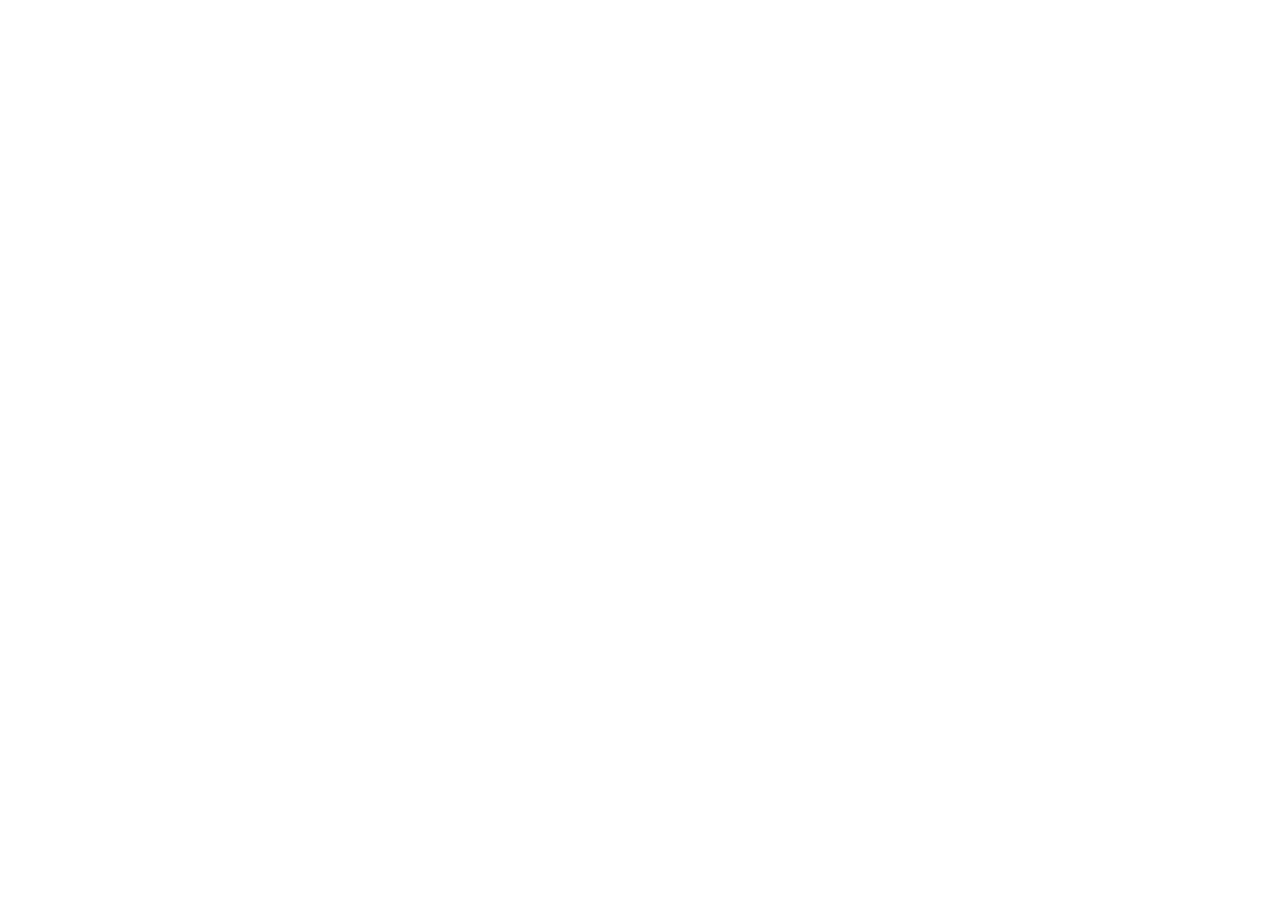
==== index.html @ 6389116b "primeiro commit" ====
<!DOCTYPE html>
<html lang="en">
<head>
    <meta charset="UTF-8">
    <meta name="viewport" content="width=device-width, initial-scale=1.0">
    <title>Document</title>
    <link rel="stylesheet" href="./css/style.css">
     <link href="https://cdn.jsdelivr.net/npm/bootstrap@5.3.8/dist/css/bootstrap.min.css" rel="stylesheet" integrity="sha384-sRIl4kxILFvY47J16cr9ZwB07vP4J8+LH7qKQnuqkuIAvNWLzeN8tE5YBujZqJLB" crossorigin="anonymous">
</head>
<body>










    

    <script src="https://cdn.jsdelivr.net/npm/bootstrap@5.3.8/dist/js/bootstrap.bundle.min.js" integrity="sha384-FKyoEForCGlyvwx9Hj09JcYn3nv7wiPVlz7YYwJrWVcXK/BmnVDxM+D2scQbITxI" crossorigin="anonymous"></script>
    <script src="./script.js"></script>
</body>
</html>
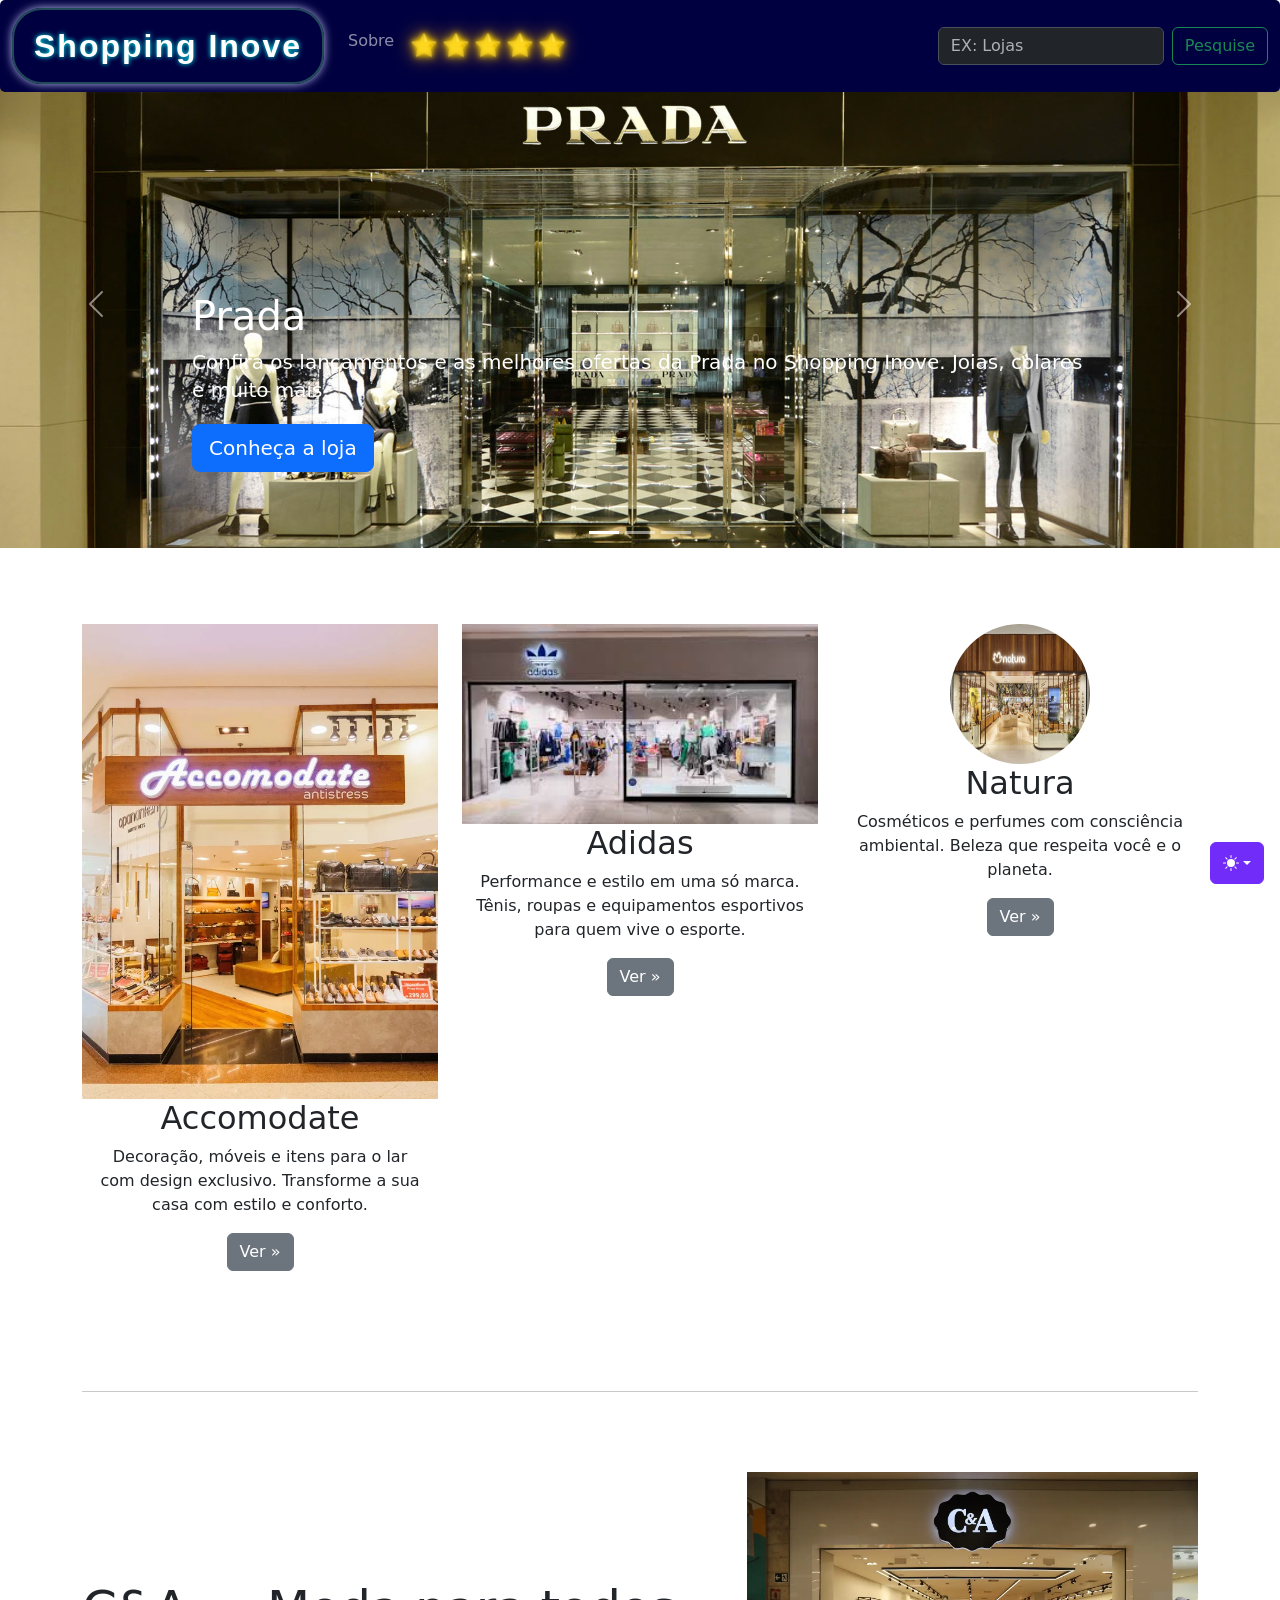
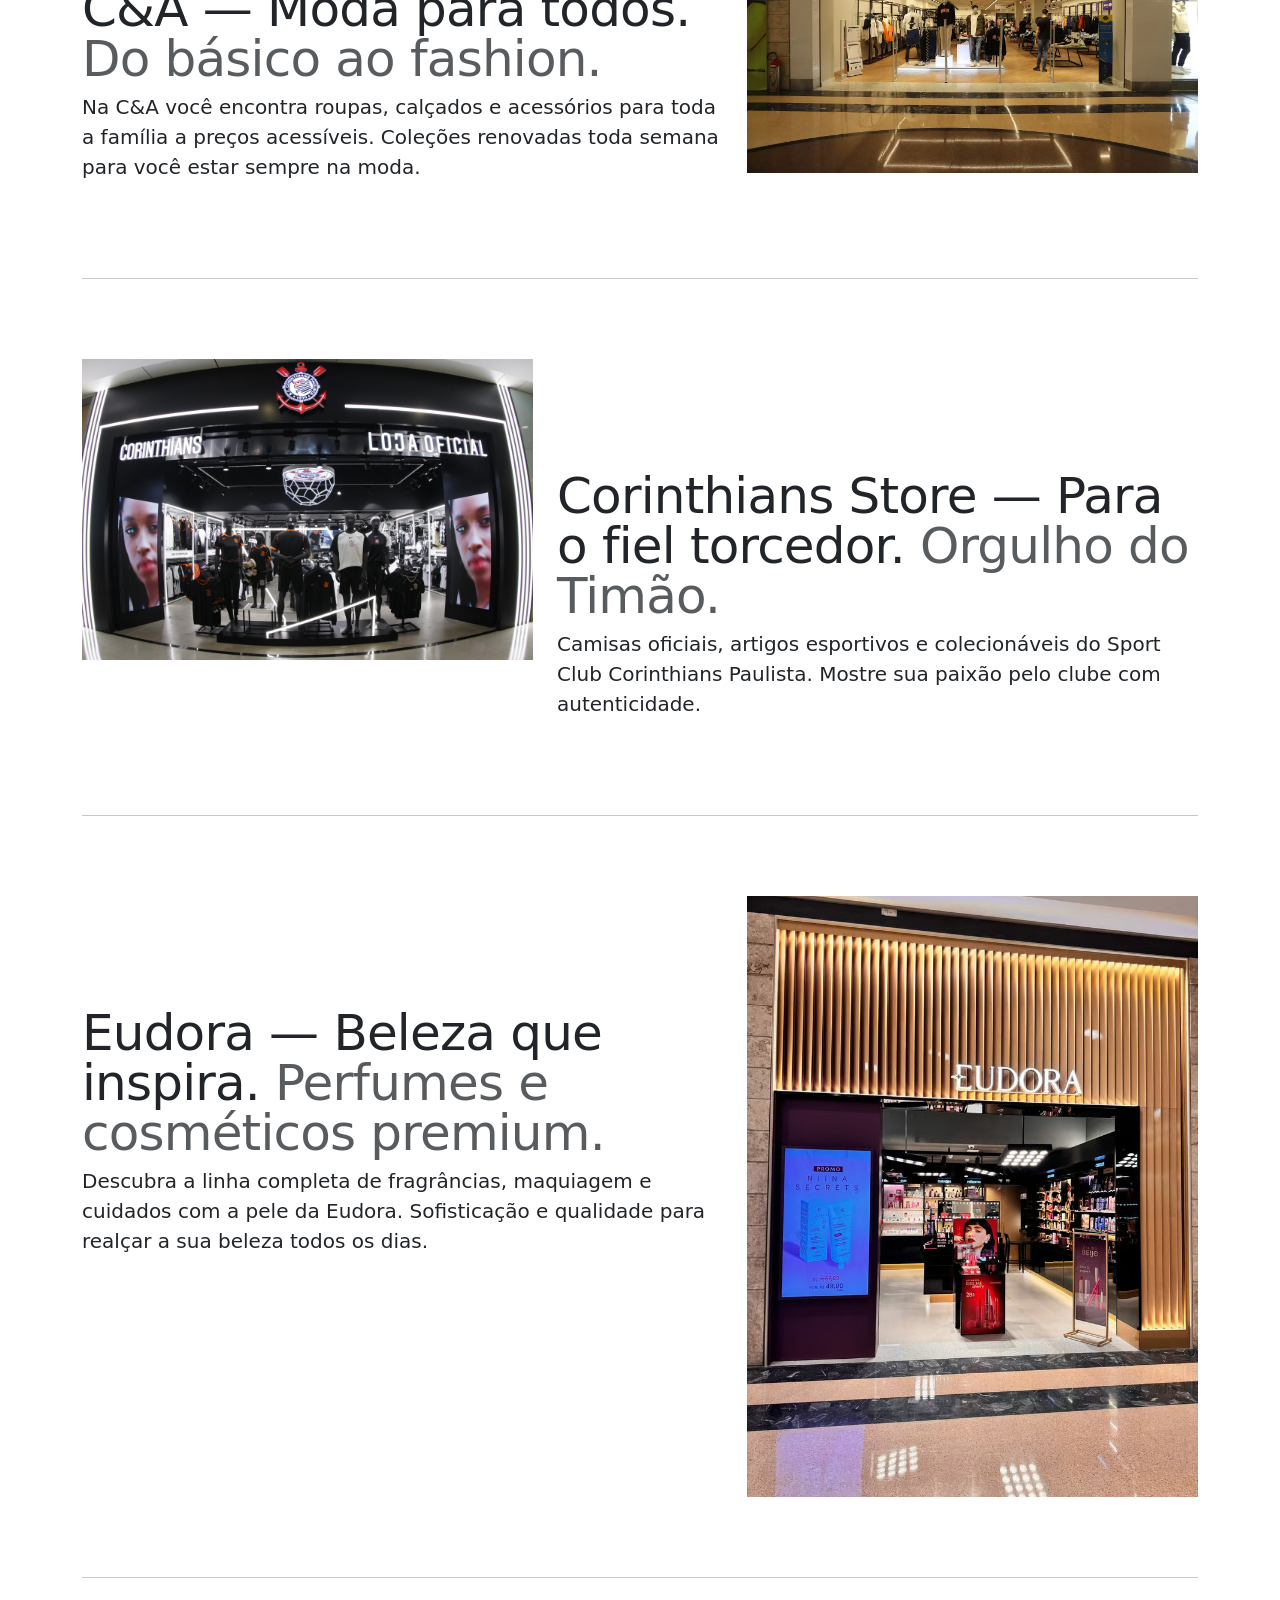
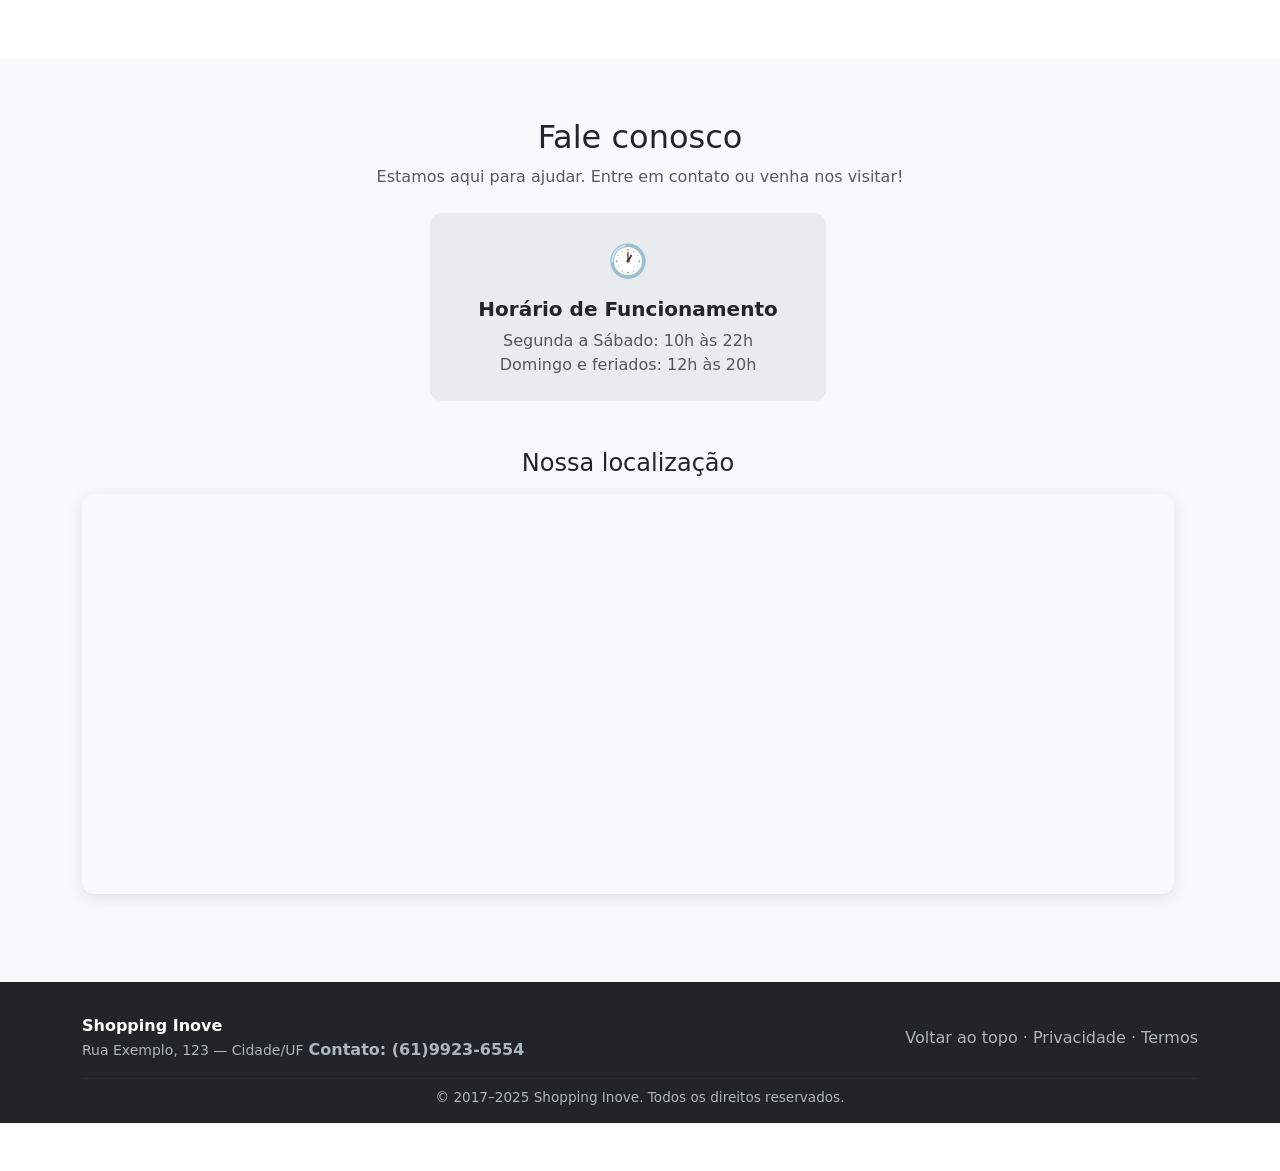
==== commit 269ea2e5: "subindo projeto funcional" ====
--- a/index.html
+++ b/index.html
@@ -1,26 +1,350 @@
-<!DOCTYPE html>
-<html lang="en">
+<!doctype html>
+<html lang="pt-BR" data-bs-theme="auto">
+
 <head>
-    <meta charset="UTF-8">
-    <meta name="viewport" content="width=device-width, initial-scale=1.0">
-    <title>Document</title>
-    <link rel="stylesheet" href="./css/style.css">
-     <link href="https://cdn.jsdelivr.net/npm/bootstrap@5.3.8/dist/css/bootstrap.min.css" rel="stylesheet" integrity="sha384-sRIl4kxILFvY47J16cr9ZwB07vP4J8+LH7qKQnuqkuIAvNWLzeN8tE5YBujZqJLB" crossorigin="anonymous">
+  <meta charset="utf-8" />
+  <meta name="viewport" content="width=device-width, initial-scale=1" />
+  <meta name="description" content="" />
+  <meta name="author" content="Mark Otto, Jacob Thornton, and Bootstrap contributors" />
+  <meta name="generator" content="Astro v5.13.2" />
+  <title>Shopping Inove</title>
+  <link rel="canonical" href="https://getbootstrap.com/docs/5.3/examples/carousel/" />
+  <script src="../assets/js/color-modes.js"></script>
+  <link href="../assets/dist/css/bootstrap.min.css" rel="stylesheet" />
+  <meta name="theme-color" content="#712cf9" />
+  <link href="../css/navbar-static.css" rel="stylesheet" />
+  <style>
+    .section-contato {
+      background-color: #f8f9fa;
+      padding: 60px 0 40px;
+    }
+    [data-bs-theme="dark"] .section-contato {
+      background-color: #1a1a2e;
+    }
+    .contato-card {
+      border: none;
+      border-radius: 12px;
+      padding: 24px;
+      height: 100%;
+    }
+    .contato-icon {
+      font-size: 2rem;
+      margin-bottom: 12px;
+    }
+    .mapa-wrapper {
+      border-radius: 12px;
+      overflow: hidden;
+      box-shadow: 0 4px 16px rgba(0,0,0,0.10);
+    }
+    .footer-dark {
+      background-color: #212529;
+      color: #adb5bd;
+      padding: 32px 0 16px;
+    }
+    .footer-dark a {
+      color: #adb5bd;
+      text-decoration: none;
+    }
+    .footer-dark a:hover {
+      color: #fff;
+    }
+    .social-btn {
+      display: inline-flex;
+      align-items: center;
+      gap: 8px;
+      padding: 8px 18px;
+      border-radius: 8px;
+      font-size: 0.95rem;
+      font-weight: 500;
+      text-decoration: none;
+      transition: opacity 0.2s;
+    }
+    .social-btn:hover { opacity: 0.85; }
+    .btn-instagram {
+      background: linear-gradient(45deg, #f09433, #e6683c, #dc2743, #cc2366, #bc1888);
+      color: #fff;
+    }
+    .btn-facebook {
+      background-color: #1877f2;
+      color: #fff;
+    }
+    .btn-whatsapp {
+      background-color: #25d366;
+      color: #fff;
+    }
+  </style>
 </head>
+
 <body>
-
-
-
-
-
-
-
-
-
-
-    
-
-    <script src="https://cdn.jsdelivr.net/npm/bootstrap@5.3.8/dist/js/bootstrap.bundle.min.js" integrity="sha384-FKyoEForCGlyvwx9Hj09JcYn3nv7wiPVlz7YYwJrWVcXK/BmnVDxM+D2scQbITxI" crossorigin="anonymous"></script>
-    <script src="./script.js"></script>
+  <svg xmlns="http://www.w3.org/2000/svg" class="d-none">
+    <symbol id="check2" viewBox="0 0 16 16">
+      <path d="M13.854 3.646a.5.5 0 0 1 0 .708l-7 7a.5.5 0 0 1-.708 0l-3.5-3.5a.5.5 0 1 1 .708-.708L6.5 10.293l6.646-6.647a.5.5 0 0 1 .708 0z"></path>
+    </symbol>
+    <symbol id="circle-half" viewBox="0 0 16 16">
+      <path d="M8 15A7 7 0 1 0 8 1v14zm0 1A8 8 0 1 1 8 0a8 8 0 0 1 0 16z"></path>
+    </symbol>
+    <symbol id="moon-stars-fill" viewBox="0 0 16 16">
+      <path d="M6 .278a.768.768 0 0 1 .08.858 7.208 7.208 0 0 0-.878 3.46c0 4.021 3.278 7.277 7.318 7.277.527 0 1.04-.055 1.533-.16a.787.787 0 0 1 .81.316.733.733 0 0 1-.031.893A8.349 8.349 0 0 1 8.344 16C3.734 16 0 12.286 0 7.71 0 4.266 2.114 1.312 5.124.06A.752.752 0 0 1 6 .278z"></path>
+      <path d="M10.794 3.148a.217.217 0 0 1 .412 0l.387 1.162c.173.518.579.924 1.097 1.097l1.162.387a.217.217 0 0 1 0 .412l-1.162.387a1.734 1.734 0 0 0-1.097 1.097l-.387 1.162a.217.217 0 0 1-.412 0l-.387-1.162A1.734 1.734 0 0 0 9.31 6.593l-1.162-.387a.217.217 0 0 1 0-.412l1.162-.387a1.734 1.734 0 0 0 1.097-1.097l.387-1.162zM13.863.099a.145.145 0 0 1 .274 0l.258.774c.115.346.386.617.732.732l.774.258a.145.145 0 0 1 0 .274l-.774.258a1.156 1.156 0 0 0-.732.732l-.258.774a.145.145 0 0 1-.274 0l-.258-.774a1.156 1.156 0 0 0-.732-.732l-.774-.258a.145.145 0 0 1 0-.274l.774-.258c.346-.115.617-.386.732-.732L13.863.1z"></path>
+    </symbol>
+    <symbol id="sun-fill" viewBox="0 0 16 16">
+      <path d="M8 12a4 4 0 1 0 0-8 4 4 0 0 0 0 8zM8 0a.5.5 0 0 1 .5.5v2a.5.5 0 0 1-1 0v-2A.5.5 0 0 1 8 0zm0 13a.5.5 0 0 1 .5.5v2a.5.5 0 0 1-1 0v-2A.5.5 0 0 1 8 13zm8-5a.5.5 0 0 1-.5.5h-2a.5.5 0 0 1 0-1h2a.5.5 0 0 1 .5.5zM3 8a.5.5 0 0 1-.5.5h-2a.5.5 0 0 1 0-1h2A.5.5 0 0 1 3 8zm10.657-5.657a.5.5 0 0 1 0 .707l-1.414 1.415a.5.5 0 1 1-.707-.708l1.414-1.414a.5.5 0 0 1 .707 0zm-9.193 9.193a.5.5 0 0 1 0 .707L3.05 13.657a.5.5 0 0 1-.707-.707l1.414-1.414a.5.5 0 0 1 .707 0zm9.193 2.121a.5.5 0 0 1-.707 0l-1.414-1.414a.5.5 0 0 1 .707-.707l1.414 1.414a.5.5 0 0 1 0 .707zM4.464 4.465a.5.5 0 0 1-.707 0L2.343 3.05a.5.5 0 1 1 .707-.707l1.414 1.414a.5.5 0 0 1 0 .708z"></path>
+    </symbol>
+  </svg>
+
+  <div class="dropdown position-fixed bottom-0 end-0 mb-3 me-3 bd-mode-toggle">
+    <button class="btn btn-bd-primary py-2 dropdown-toggle d-flex align-items-center" id="bd-theme" type="button"
+      aria-expanded="false" data-bs-toggle="dropdown" aria-label="Toggle theme (auto)">
+      <svg class="bi my-1 theme-icon-active" aria-hidden="true"><use href="#circle-half"></use></svg>
+      <span class="visually-hidden" id="bd-theme-text">cor</span>
+    </button>
+    <ul class="dropdown-menu dropdown-menu-end shadow" aria-labelledby="bd-theme-text">
+      <li>
+        <button type="button" class="dropdown-item d-flex align-items-center" data-bs-theme-value="light" aria-pressed="false">
+          <svg class="bi me-2 opacity-50" aria-hidden="true"><use href="#sun-fill"></use></svg>
+          Claro
+          <svg class="bi ms-auto d-none" aria-hidden="true"><use href="#check2"></use></svg>
+        </button>
+      </li>
+      <li>
+        <button type="button" class="dropdown-item d-flex align-items-center" data-bs-theme-value="dark" aria-pressed="false">
+          <svg class="bi me-2 opacity-50" aria-hidden="true"><use href="#moon-stars-fill"></use></svg>
+          Escuro
+          <svg class="bi ms-auto d-none" aria-hidden="true"><use href="#check2"></use></svg>
+        </button>
+      </li>
+      <li>
+        <button type="button" class="dropdown-item d-flex align-items-center active" data-bs-theme-value="auto" aria-pressed="true">
+          <svg class="bi me-2 opacity-50" aria-hidden="true"><use href="#circle-half"></use></svg>
+          Auto
+          <svg class="bi ms-auto d-none" aria-hidden="true"><use href="#check2"></use></svg>
+        </button>
+      </li>
+    </ul>
+  </div>
+
+  <header data-bs-theme="dark">
+    <nav class="navbar navbar-expand-md navbar-dark fixed-top bg-primary">
+      <div class="container-fluid">
+        <a class="navbar-brand" href="./index.html">Shopping Inove</a>
+        <button class="navbar-toggler" type="button" data-bs-toggle="collapse" data-bs-target="#navbarCollapse"
+          aria-controls="navbarCollapse" aria-expanded="false" aria-label="Toggle navigation">
+          <span class="navbar-toggler-icon"></span>
+        </button>
+        <div class="collapse navbar-collapse" id="navbarCollapse">
+          <ul class="navbar-nav me-auto mb-2 mb-md-0">
+            <li class="nav-item"><a class="nav-link" href="#">Sobre</a></li>
+            <li class="nav-item"><a class="nav-link estrelas" href="#">⭐⭐⭐⭐⭐</a></li>
+          </ul>
+          <form class="d-flex" role="search">
+            <input class="form-control me-2" type="search" placeholder="EX: Lojas" aria-label="Search" />
+            <button class="btn btn-outline-success" type="submit">Pesquise</button>
+          </form>
+        </div>
+      </div>
+    </nav>
+  </header>
+
+  <main>
+    <div id="myCarousel" class="carousel slide mb-6" data-bs-ride="carousel">
+      <div class="carousel-indicators">
+        <button type="button" data-bs-target="#myCarousel" data-bs-slide-to="0" class="active" aria-current="true" aria-label="Slide 1"></button>
+        <button type="button" data-bs-target="#myCarousel" data-bs-slide-to="1" aria-label="Slide 2"></button>
+        <button type="button" data-bs-target="#myCarousel" data-bs-slide-to="2" aria-label="Slide 3"></button>
+      </div>
+      <div class="carousel-inner">
+
+        <!-- Slide 1 — Prada -->
+        <div class="carousel-item active">
+          <img src="./img/loja-prada.jpg" class="d-block w-100" alt="Prada" style="object-fit: cover; height: 500px;">
+          <div class="container">
+            <div class="carousel-caption text-start">
+              <h1>Prada</h1>
+              <p>Confira os lançamentos e as melhores ofertas da Prada no Shopping Inove. Joias, colares e muito mais.</p>
+              <p><a class="btn btn-lg btn-primary" href="#">Conheça a loja</a></p>
+            </div>
+          </div>
+        </div>
+
+        <!-- Slide 2 — Aramis -->
+        <div class="carousel-item">
+          <img src="./img/imagem de loja-aramis.jpeg" class="d-block w-100" alt="Aramis" style="object-fit: cover; height: 500px;">
+          <div class="container">
+            <div class="carousel-caption">
+              <h1>Aramis — Moda Masculina</h1>
+              <p>Elegância e sofisticação em cada peça. A Aramis traz o melhor em moda masculina, do casual ao executivo.</p>
+              <p><a class="btn btn-lg btn-primary" href="#">Ver coleção</a></p>
+            </div>
+          </div>
+        </div>
+
+        <!-- Slide 3 — Shoes -->
+        <div class="carousel-item">
+          <img src="./img/loja-Shoes.webp" class="d-block w-100" alt="Shoes" style="object-fit: cover; height: 500px;">
+          <div class="container">
+            <div class="carousel-caption text-end">
+              <h1>Shoes</h1>
+              <p>Os melhores calçados do mercado você encontra aqui.</p>
+              <p><a class="btn btn-lg btn-primary" href="#">Ver coleção</a></p>
+            </div>
+          </div>
+        </div>
+      </div>
+
+      <button class="carousel-control-prev" type="button" data-bs-target="#myCarousel" data-bs-slide="prev">
+        <span class="carousel-control-prev-icon" aria-hidden="true"></span>
+        <span class="visually-hidden">Anterior</span>
+      </button>
+      <button class="carousel-control-next" type="button" data-bs-target="#myCarousel" data-bs-slide="next">
+        <span class="carousel-control-next-icon" aria-hidden="true"></span>
+        <span class="visually-hidden">Próximo</span>
+      </button>
+    </div>
+
+    <div class="container marketing">
+      <div class="row">
+
+        <!-- Accomodate -->
+        <div class="col-lg-4">
+          <img src="./img/imagem de loja-accomodate.webp" class="d-block w-100" alt="Accomodate">
+          <h2 class="fw-normal">Accomodate</h2>
+          <p>Decoração, móveis e itens para o lar com design exclusivo. Transforme a sua casa com estilo e conforto.</p>
+          <p><a class="btn btn-secondary" href="#">Ver &raquo;</a></p>
+        </div>
+
+        <!-- Adidas -->
+        <div class="col-lg-4">
+          <img src="./img/imagem de loja-adidas.jpg" class="d-block w-100" alt="Adidas">
+          <h2 class="fw-normal">Adidas</h2>
+          <p>Performance e estilo em uma só marca. Tênis, roupas e equipamentos esportivos para quem vive o esporte.</p>
+          <p><a class="btn btn-secondary" href="#">Ver &raquo;</a></p>
+        </div>
+
+        <!-- Natura -->
+        <div class="col-lg-4">
+          <img src="./img/imagem de loja-natura.png" class="rounded-circle d-block mx-auto" width="140" height="140" alt="Natura">
+          <h2 class="fw-normal">Natura</h2>
+          <p>Cosméticos e perfumes com consciência ambiental. Beleza que respeita você e o planeta.</p>
+          <p><a class="btn btn-secondary" href="#">Ver &raquo;</a></p>
+        </div>
+      </div>
+
+      <!-- Featurettes -->
+      <hr class="featurette-divider" />
+      <div class="row featurette">
+        <div class="col-md-7">
+          <h2 class="featurette-heading fw-normal lh-1">
+            C&A — Moda para todos.
+            <span class="text-body-secondary">Do básico ao fashion.</span>
+          </h2>
+          <p class="lead">Na C&A você encontra roupas, calçados e acessórios para toda a família a preços acessíveis. Coleções renovadas toda semana para você estar sempre na moda.</p>
+        </div>
+        <div class="col-md-5">
+          <img src="./img/loja-cea-c&a.webp" class="bd-placeholder-img-lg featurette-image img-fluid mx-auto d-block" width="500" height="500" alt="C&A">
+        </div>
+      </div>
+
+      <hr class="featurette-divider" />
+      <div class="row featurette">
+        <div class="col-md-7 order-md-2">
+          <h2 class="featurette-heading fw-normal lh-1">
+            Corinthians Store — Para o fiel torcedor.
+            <span class="text-body-secondary">Orgulho do Timão.</span>
+          </h2>
+          <p class="lead">Camisas oficiais, artigos esportivos e colecionáveis do Sport Club Corinthians Paulista. Mostre sua paixão pelo clube com autenticidade.</p>
+        </div>
+        <div class="col-md-5 order-md-1">
+          <img src="./img/loja-corinthians.jpg" class="bd-placeholder-img-lg featurette-image img-fluid mx-auto d-block" width="500" height="500" alt="Corinthians Store">
+        </div>
+      </div>
+
+      <hr class="featurette-divider" />
+      <div class="row featurette">
+        <div class="col-md-7">
+          <h2 class="featurette-heading fw-normal lh-1">
+            Eudora — Beleza que inspira.
+            <span class="text-body-secondary">Perfumes e cosméticos premium.</span>
+          </h2>
+          <p class="lead">Descubra a linha completa de fragrâncias, maquiagem e cuidados com a pele da Eudora. Sofisticação e qualidade para realçar a sua beleza todos os dias.</p>
+        </div>
+        <div class="col-md-5">
+          <img src="./img/loja-eudora.jpg" class="bd-placeholder-img-lg featurette-image img-fluid mx-auto d-block" width="500" height="500" alt="Eudora">
+        </div>
+      </div>
+
+      <hr class="featurette-divider" />
+    </div>
+
+    <section class="section-contato">
+      <div class="container">
+        <h2 class="text-center fw-normal mb-2">Fale conosco</h2>
+        <p class="text-center text-muted mb-5">Estamos aqui para ajudar. Entre em contato ou venha nos visitar!</p>
+
+        <div class="row g-4 mb-5">
+
+        
+
+
+        <div class="row mb-5">
+          <div class="col-12 text-center">
+            <div class="contato-card bg-body-secondary d-inline-block px-5">
+              <div class="contato-icon">🕐</div>
+              <h5 class="fw-semibold mb-2">Horário de Funcionamento</h5>
+      
+              <p class="text-muted mb-0">
+                Segunda a Sábado: 10h às 22h<br>
+                Domingo e feriados: 12h às 20h
+              </p>
+            </div>
+          </div>
+        </div>
+
+      
+        <div class="row">
+          <div class="col-12">
+            <h4 class="text-center fw-normal mb-3">Nossa localização</h4>
+            <div class="mapa-wrapper">
+      
+              <iframe
+                src="https://www.google.com/maps/embed?pb=!1m18!1m12!1m3!1d3657.0!2d-46.6!3d-23.5!2m3!1f0!2f0!3f0!3m2!1i1024!2i768!4f13.1!3m3!1m2!1s0x0%3A0x0!2zMjPCsDMwJzAwLjAiUyA0NsKwMzYnMDAuMCJX!5e0!3m2!1spt-BR!2sbr!4v0000000000000"
+                width="100%"
+                height="400"
+                style="border: 0; display: block;"
+                allowfullscreen=""
+                loading="lazy"
+                referrerpolicy="no-referrer-when-downgrade"
+                title="Localização do Shopping Inove">
+              </iframe>
+            </div>
+          </div>
+        </div>
+
+      </div>
+    </section>
+
+    <footer class="footer-dark">
+      <div class="container">
+        <div class="row align-items-center">
+          <div class="col-md-6 text-center text-md-start mb-2 mb-md-0">
+            <strong class="text-white">Shopping Inove</strong><br>
+            <small>Rua Exemplo, 123 — Cidade/UF</small>
+            <strong>Contato: (61)9923-6554</strong>
+          </div>
+          <div class="col-md-6 text-center text-md-end">
+            <a href="#">Voltar ao topo</a> &middot;
+            <a href="#">Privacidade</a> &middot;
+            <a href="#">Termos</a>
+          </div>
+        </div>
+        <hr style="border-color: #444; margin: 16px 0 8px;">
+        <p class="text-center mb-0" style="font-size: 0.85rem;">
+          &copy; 2017–2025 Shopping Inove. Todos os direitos reservados.
+        </p>
+      </div>
+    </footer>
+  </main>
+
+  <script src="../assets/dist/js/bootstrap.bundle.min.js"></script>
 </body>
+
 </html>
--- a/css/navbar-static.css
+++ b/css/navbar-static.css
@@ -0,0 +1,237 @@
+
+
+      /*Carrosel*/
+
+      .bd-placeholder-img {
+        font-size: 1.125rem;
+        text-anchor: middle;
+        -webkit-user-select: none;
+        -moz-user-select: none;
+        user-select: none;
+      }
+      @media (min-width: 768px) {
+        .bd-placeholder-img-lg {
+          font-size: 3.5rem;
+        }
+      }
+      .b-example-divider {
+        width: 100%;
+        height: 3rem;
+        background-color: #0000001a;
+        border: solid rgba(0, 0, 0, 0.15);
+        border-width: 1px 0;
+        box-shadow:
+          inset 0 0.5em 1.5em #0000001a,
+          inset 0 0.125em 0.5em #00000026;
+      }
+      .b-example-vr {
+        flex-shrink: 0;
+        width: 1.5rem;
+        height: 100vh;
+      }
+      .bi {
+        vertical-align: -0.125em;
+        fill: currentColor;
+      }
+      .nav-scroller {
+        position: relative;
+        z-index: 2;
+        height: 2.75rem;
+        overflow-y: hidden;
+      }
+      .nav-scroller .nav {
+        display: flex;
+        flex-wrap: nowrap;
+        padding-bottom: 1rem;
+        margin-top: -1px;
+        overflow-x: auto;
+        text-align: center;
+        white-space: nowrap;
+        -webkit-overflow-scrolling: touch;
+      }
+
+      .navbar-brand:hover{
+          background-color: rgb(25, 8, 108) !important;
+      }
+
+      .navbar-brand{
+        color: rgb(255, 255, 255);
+        font-family: Arial, Helvetica, sans-serif;
+        border-radius: 30px;
+        padding: 12px 20px;
+        border: 2px solid #214b59;
+        transition: 0.9s;
+         box-shadow:0 0 10px rgb(190, 190, 237) ;
+         font-size: 2rem;
+         font-weight: bold;
+         letter-spacing: 2px;
+        text-shadow: 0 0 5px #00ffff;
+      }
+      .navbar-brand:focus{
+        color: aqua;
+        box-shadow:0 0 15px forestgreen;
+        background-color: #5a23c8;
+      }
+      .navbar{
+        background-color: rgb(0, 0, 64) !important;
+        border-radius: 5px;
+      }
+
+      .estrelas{
+        font-size: 1.4rem;
+        letter-spacing: 4px;
+        transition: 0.3s;
+
+        text-shadow: 0 0 5px gold,
+        0 0 10px gold,
+        0 0 20px orange;
+
+        animation: brilho 2s infinite alternate;
+      }
+
+      .d-flex::placeholder{
+        color: #6528e0;
+      }
+      .btn-bd-primary {
+        --bd-violet-bg: #712cf9;
+        --bd-violet-rgb: 112.520718, 44.062154, 249.437846;
+        --bs-btn-font-weight: 600;
+        --bs-btn-color: var(--bs-white);
+        --bs-btn-bg: var(--bd-violet-bg);
+        --bs-btn-border-color: var(--bd-violet-bg);
+        --bs-btn-hover-color: var(--bs-white);
+        --bs-btn-hover-bg: #6528e0;
+        --bs-btn-hover-border-color: #6528e0;
+        --bs-btn-focus-shadow-rgb: var(--bd-violet-rgb);
+        --bs-btn-active-color: var(--bs-btn-hover-color);
+        --bs-btn-active-bg: #5a23c8;
+        --bs-btn-active-border-color: #5a23c8;
+      }
+      .bd-mode-toggle {
+        z-index: 1500;
+      }
+      .bd-mode-toggle .bi {
+        width: 1em;
+        height: 1em;
+      }
+      .bd-mode-toggle .dropdown-menu .active .bi {
+        display: block !important;
+      }
+
+
+body {
+  padding-top: 3rem;
+  padding-bottom: 3rem;
+  color: rgb(var(--bs-tertiary-color-rgb));
+}
+
+
+
+
+.carousel {
+  margin-bottom: 4rem;
+}
+.carousel-caption {
+  bottom: 3rem;
+  z-index: 10;
+}
+
+.carousel-item {
+  height: 32rem;
+}
+
+
+.marketing .col-lg-4 {
+  margin-bottom: 1.5rem;
+  text-align: center;
+}
+.marketing .col-lg-4 p {
+  margin-right: .75rem;
+  margin-left: .75rem;
+}
+
+
+.featurette-divider {
+  margin: 5rem 0; 
+}
+
+
+.featurette-heading {
+  letter-spacing: -.05rem;
+}
+
+
+@media (min-width: 40em) {
+  .carousel-caption p {
+    margin-bottom: 1.25rem;
+    font-size: 1.25rem;
+    line-height: 1.4;
+  }
+
+  .featurette-heading {
+    font-size: 50px;
+  }
+}
+
+@media (min-width: 62em) {
+  .featurette-heading {
+    margin-top: 7rem;
+  }
+}
+
+
+
+body {
+  padding-top: 3rem;
+  padding-bottom: 3rem;
+  color: rgb(var(--bs-tertiary-color-rgb));
+}
+
+.carousel {
+  margin-bottom: 4rem;
+}
+.carousel-caption {
+  bottom: 3rem;
+  z-index: 10;
+}
+
+.carousel-item {
+  height: 32rem;
+}
+
+
+.marketing .col-lg-4 {
+  margin-bottom: 1.5rem;
+  text-align: center;
+}
+.marketing .col-lg-4 p {
+  margin-right: .75rem;
+  margin-left: .75rem;
+}
+
+
+
+.featurette-divider {
+  margin: 5rem 0; 
+}
+
+
+
+@media (min-width: 40em) {
+  .carousel-caption p {
+    margin-bottom: 1.25rem;
+    font-size: 1.25rem;
+    line-height: 1.4;
+  }
+
+  .featurette-heading {
+    font-size: 50px;
+  }
+}
+
+@media (min-width: 62em) {
+  .featurette-heading {
+    margin-top: 7rem;
+  }
+}
+
